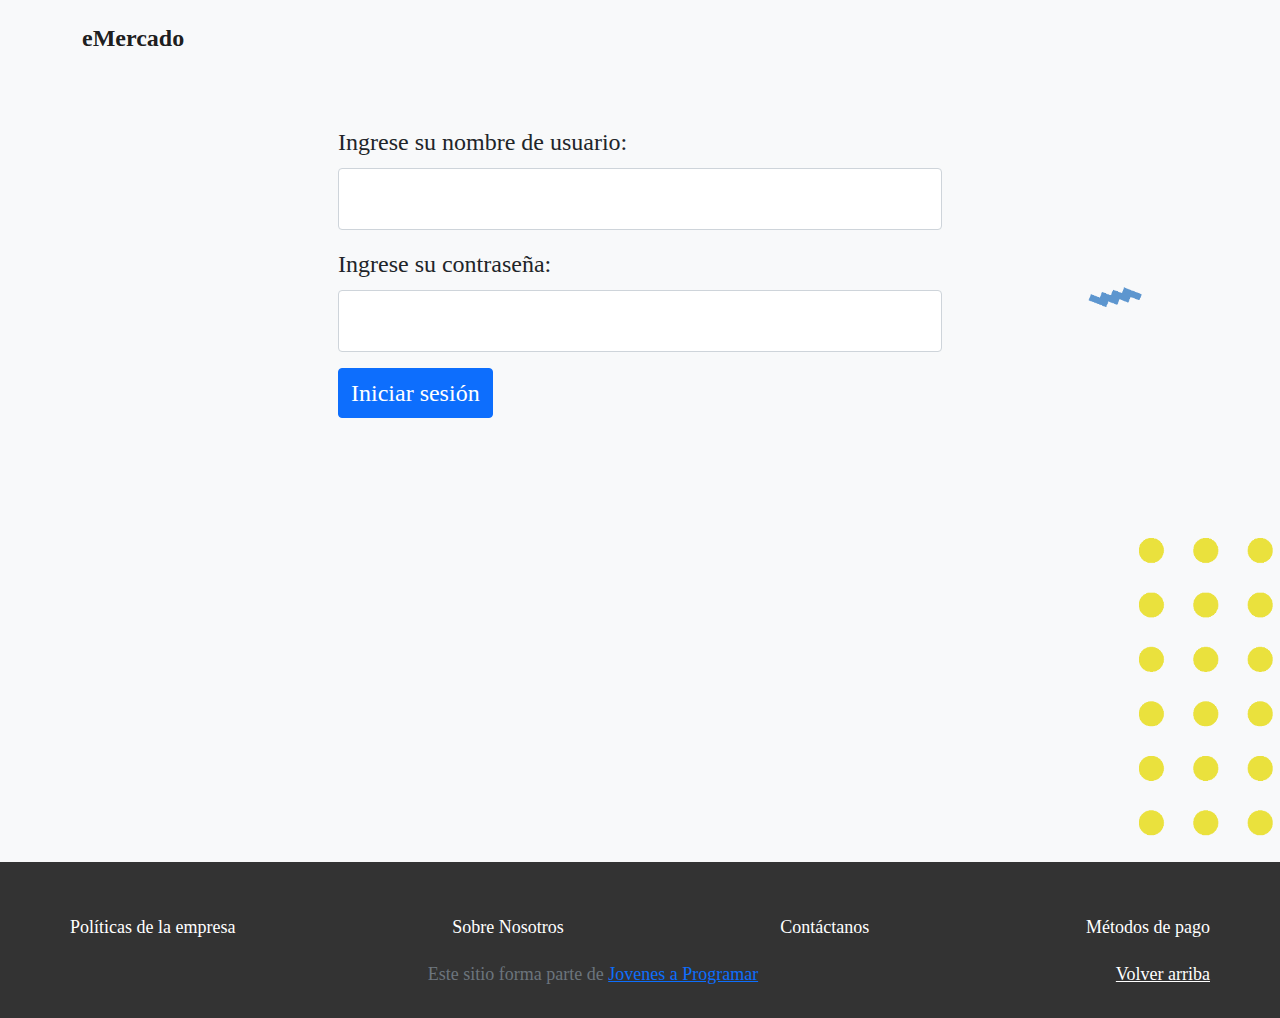
==== index.html @ faa25bc8 "entrega 5" ====
<!DOCTYPE html>
<html lang="es">

<head>
  <meta http-equiv="Content-Type" content="text/html; charset=UTF-8">
  <meta name="viewport" content="width=device-width, initial-scale=1, shrink-to-fit=no">
  <title>eMercado - Todo lo que busques está aquí</title>
  <link href="css/dark-mode.css" rel="stylesheet">
  <link href="https://fonts.googleapis.com/css?family=Raleway:300,300i,400,400i,700,700i,900,900i" rel="stylesheet">
  <link href="css/bootstrap.min.css" rel="stylesheet">
  <link href="https://cdn.jsdelivr.net/npm/bootstrap-icons/font/bootstrap-icons.css" rel="stylesheet"/>
  <link href="css/styles.css" rel="stylesheet">
  <link rel="stylesheet" href="css/footer.css">
</head>

<body>
  <nav id= "nav-1" class="navbar navbar-expand-lg navbar-dark bg-dark p-1" id="nav-principal">
    <div class="container">

      <a class="navbar-brand" href="#">eMercado</a>
      <button class="navbar-toggler" type="button" data-bs-toggle="collapse" data-bs-target="#navbarNav"
        aria-controls="navbarNav" aria-expanded="false" aria-label="Toggle navigation">
        <span class="navbar-toggler-icon"></span>
      </button>
   
      <div class="collapse navbar-collapse" id="navbarNav">
        <ul class="navbar-nav w-100 justify-content-between">
          <li class="nav-item">
            <a class="nav-link active" href="index.html">Inicio</a>
          </li>
          <li class="nav-item">
            <a class="nav-link" href="categories.html">Categorías</a>
          </li>
          <li class="nav-item">
            <a class="nav-link" href="sell.html">Vender</a>
          </li>
          <li class="modo-dia">
            <button id="boton"> <i class="bi bi-sun-fill"></i> </button>
          </li>
        </ul>
        <div id="navbarDarkDropdown">
          <ul class="navbar-nav">
            <li class="nav-item dropdown">
              <button class="btn btn-dark dropdown-toggle"  id="navbarDropdown" type="button" data-bs-toggle="dropdown" aria-expanded="false">
                <span id="username-display"></span>
              </button>
              <ul class="dropdown-menu dropdown-menu-end dropdown-menu-dark" aria-labelledby="navbarDropdown">
                <li><a class="dropdown-item" href="cart.html">Mi carrito</a></li>
                <li><a class="dropdown-item" href="my-profile.html">Mi perfil</a></li>
                <li><hr class="dropdown-divider"></li>
                <li><a class="dropdown-item" href="#" id="logoutButton">Cerrar sesión</a></li>
              </ul>
            </li>
          </ul>
        </div>

      </div>
    </div>
  </nav>
  <main>
    <div class="jumbotron text-center"></div>
    <div class="album py-5">
      <div class="container">
        <div class="row">
          <div class="col-md-4">
            <div class="card mb-4 shadow-sm custom-card cursor-active" id="autos">
              <img class="bd-placeholder-img card-img-top" src="img/cars_index.jpg"
                alt="Imgagen representativa de la categoría 'Autos'">
              <h3 class="m-3">Autos</h3>
              <div class="card-body">
                <p class="card-text">Los mejores precios en autos 0 kilómetro, de alta y media gama.</p>
              </div>
            </div>
          </div>
          <div class="col-md-4">
            <div class="card mb-4 shadow-sm custom-card cursor-active" id="juguetes">
              <img class="bd-placeholder-img card-img-top" src="img/toys_index.jpg"
                alt="Imgagen representativa de la categoría 'Juguetes'">
              <h3 class="m-3">Juguetes</h3>
              <div class="card-body">
                <p class="card-text">Encuentra aquí los mejores precios para niños/as de cualquier edad.</p>
              </div>
            </div>
          </div>
          <div class="col-md-4">
            <div class="card mb-4 shadow-sm custom-card cursor-active" id="muebles">
              <img class="bd-placeholder-img card-img-top" src="img/furniture_index.jpg"
                alt="Imgagen representativa de la categoría 'Muebles'">
              <h3 class="m-3">Muebles</h3>
              <div class="card-body">
                <p class="card-text">Muebles antiguos, nuevos y para ser armados por uno mismo.</p>
              </div>
            </div>
          </div>
        </div>
        <div class="row">
          <a class="more btn btn-light btn-lg btn-block" href="categories.html">Y mucho más!</a>
        </div>
      </div>
    </div>

    <div class="help-icon">
      <a href="#"><span>?</span></a>
    </div>
    
  </main>
  
  <footer class="text-muted">
    <div class="container">
      <br>
      <nav>
        <ul>
          <li><a href="#">Políticas de la empresa</a></li>
          <br>
          <li><a href="#">Sobre Nosotros</a></li>
          <br>
          <li><a href="#">Contáctanos</a></li>
          <br>
          <li><a href="#">Métodos de pago</a></li>
          <br>
        </ul>
      </nav>
    <br>
      <p class="float-end">
        <a href="#">Volver arriba</a>
      </p>
      <p>Este sitio forma parte de <a href="https://jovenesaprogramar.edu.uy/" target="_blank">Jovenes a Programar</a></p>
    </div>
</footer>
  <div id="spinner-wrapper">
    <div class="lds-ring">
      <div></div>
      <div></div>
      <div></div>
      <div></div>
    </div>
  </div>
  <script src="js/bootstrap.bundle.min.js"></script>
  <script src="js/index.js"></script>
  <script src="js/init.js"></script>
</body>

</html>
---- css/dark-mode.css ----
/* Estilos Generales */
:root {
    --bg-color: #272727;
    --text-color: white;
    --primary-color: #333;
    --secondary-color: #222; 
    --tertiary-color: #555;
  }

/* Estilos generales para modo noche */
body.modo-noche {
    background-color: var(--bg-color);
    color: white;
}

/* Elementos comunes */
/* Cambiar texto a blanco */
body.modo-noche,
body.modo-noche h1, 
body.modo-noche h2, 
body.modo-noche p, 
body.modo-noche .product-price, 
body.modo-noche .product-name, 
body.modo-noche #vendedor-tab, 
body.modo-noche #envio-tab, 
body.modo-noche #reseñas-tab, 
body.modo-noche #descripcion-tab, 
body.modo-noche #price, 
body.modo-noche #related-products .card-title, 
body.modo-noche #related-products .card-text,
body.modo-noche label,
body.modo-noche .sidebar ul li a,
body.modo-noche #mis-compras table,
body.modo-noche .card_title a {
    color: var(--text-color);
}

/* Botones en modo noche */
body.modo-noche button,
body.modo-noche #clear-filter,
body.modo-noche button[type="submit"],
body.modo-noche .profile-picture button {
    color: white;
    background-color: var(--secondary-color);
    border: none;
}

body.modo-noche button:hover,
body.modo-noche button[type="submit"]:hover,
body.modo-noche .profile-picture button:hover,
body.modo-noche #mis-compras table th td:hover {
    background-color: var(--primary-color);
}


/* Inputs y controles de formulario */
body.modo-noche input, 
body.modo-noche .form-control,
body.modo-noche .form-select, 
body.modo-noche #sort-options, 
body.modo-noche .input-group input {
    background-color: var(--secondary-color);
    color: white;
    border: 1px solid #111;
}


/* Elementos con fondo en modo noche */
body.modo-noche .more,
body.modo-noche .profile-content,
body.modo-noche .directions,
body.modo-noche .sidebar {
    background-color: var(--tertiary-color);
    color: var(--text-color);
}

body.modo-noche .more:hover {
    background-color: var(--primary-color);
    border: 2px solid #444;
}

/* Categorías y filtros */
body.modo-noche #rangeFilterCount,
body.modo-noche #clearRangeFilter,
body.modo-noche #rangeFilterCountMin,
body.modo-noche #rangeFilterCountMax,
body.modo-noche .btn-group>.btn-light  {
    background-color: var(--tertiary-color);
    border: 2px solid #666;
    color: var(--text-color);
}

body.modo-noche #address-list li {
    background-color: var(--secondary-color);
    color: var(--text-color);
    border: 1px solid #111;
}

body.modo-noche .list-group-item, 
body.modo-noche .profile-picture-container,
body.modo-noche .product-item,
body.modo-noche .card,
body.modo-noche .rating-star, 
body.modo-noche .album {
    background-color: var(--primary-color);
    color: var(--text-color);
}

body.modo-noche #mis-compras {
    background-color: var(--tertiary-color);
    color: var(--text-color);
}
body.modo-noche .navbar.navbar-light.bg-light {
    background-color: #333 !important; 
    border-bottom: 2px solid #666 !important; 
}

body.modo-noche .navbar.navbar-light.bg-light .nav-link {
    color: var(--text-color)!important;
}
---- css/styles.css ----
.jumbotron,
.card-body,
.container,
.site-header {
  font-family: 'Verdana', serif !important;
}

.jumbotron .display-4 {
  font-weight: bold;
}

nav a {
  text-decoration: none;
}

.bd-placeholder-img {
  font-size: 1.125rem;
  text-anchor: middle;
  -webkit-user-select: none;
  -moz-user-select: none;
  -ms-user-select: none;
  user-select: none;
}

@media (min-width: 768px) {
  .bd-placeholder-img-lg {
    font-size: 3.5rem;
  }
}

.jumbotron {
  height: 50vh;
  padding: 5em;
  margin-bottom: 0;
  background-color: #53C0FB;
  background: url('../img/cover_back.png');
  background-size: cover;
  background-position: center;
  background-repeat: no-repeat;
  color: black;
  font-weight: bold;
}

@media (min-width: 768px) {
  .jumbotron {
    padding-top: 6rem;
    padding-bottom: 6rem;
  }
}

.jumbotron p:last-child {
  margin-bottom: 0;
}

.jumbotron-heading {
  font-weight: 300;
}

.jumbotron .container {
  max-width: 40rem;
  background-color: rgba(255, 255, 255, 0.5);
  border-radius: 10px;
  text-shadow: 1px 1px 2px grey;
}

.jumbotron .lead {
  font-size: 38px;
}

.dropzone {
  border: 2px dashed #6495ED;
  border-radius: 5px;
  background: white;
}

.img-fit {
  max-height: 100%;
}

.alert {
  position: fixed;
  top: 80px;
  width: 50%;
  left: 50%;
  transform: translate(-50%, 0);
}

.lds-ring {
  display: inline-block;
  position: relative;
  width: 64px;
  height: 64px;
  top: 50%;
  left: 50%;
}

.cursor-active {
  cursor: pointer;
}

.left {
  float: left;
  padding: 4px;
  background-color: rgba(255, 255, 255, 0.5);
}

.lds-ring div {
  box-sizing: border-box;
  display: block;
  position: absolute;
  width: 51px;
  height: 51px;
  margin: 6px;
  border: 6px solid #fff;
  border-radius: 50%;
  animation: lds-ring 1.2s cubic-bezier(0.5, 0, 0.5, 1) infinite;
  border-color: #fff transparent transparent transparent;
}

.lds-ring div:nth-child(1) {
  animation-delay: -0.45s;
}

.lds-ring div:nth-child(2) {
  animation-delay: -0.3s;
}

.lds-ring div:nth-child(3) {
  animation-delay: -0.15s;
}

@keyframes lds-ring {
  0% {
    transform: rotate(0deg);
  }

  100% {
    transform: rotate(360deg);
  }
}

.signin {
  width: 100%;
  max-width: 330px;
  padding: 15px;
  margin: auto;
}

#spinner-wrapper {
  position: fixed;
  background-color: #6495ED;
  width: 100%;
  height: 100%;
  top: 0;
  left: 0;
  z-index: 1021;
  display: none;
}

main {
  min-height: calc(100vh - 210px);
}

a.custom-card,
a.custom-card:hover {
  color: inherit;
  text-decoration: inherit;
}

.checked {
  color: orange;
}

.site-header {
  background-color: #6495ED;
  padding: 10px; /* espaciado */
  color: white; /* color del texto*/
  display: flex; /*fila */
  justify-content: space-between; /* espacio entre cosas */
  align-items: center; /* alinear */
}

/* enlaces */
.site-header nav ul { 
  list-style: none; /* elimina puntos */
  margin: 0; /* elimina el margen */
  padding: 0; /* elimina el padding */
  display: flex; /*fila */
}

.site-header nav ul li {
  margin-right: 20px; /* espacio entre los enlaces */
}

.site-header nav ul li a {
  color: white;
  text-decoration: none; /* elimina el subrayado */
  font-size: 16px; /* tamaño de fuente*/
}

/*íconos*/
.nav-icons {
  display: flex; /*fila */
  align-items: center; /* alinear */
}

/* íconos específicos */
.nav-icons .icon {
  width: 20px; /* ancho*/
  height: 20px; /* altura */
  background-color: white;
  border-radius: 50%; 
  margin-left: 10px; 
}

.help-icon {
  position: fixed;
  bottom: 20px;
  right: 20px;
  background-color: #1434A4;
  color: white;
  width: 50px;
  height: 50px;
  border-radius: 50%;
  display: flex;
  align-items: center;
  justify-content: center;
  font-size: 24px;
  text-decoration: none;
  box-shadow: 0 4px 8px rgba(71, 2, 246, 0.2);
  transition: background-color 0.3s ease;
}

.help-icon:hover {
background-color: #4169E1;
}


/* Estilos del navbar */

#nav-1 {
  background-color: #343a40; 
}

.navbar-nav {
  margin-left: auto; 
}

.navbar-toggler {
  border-color: transparent;
}

.navbar-toggler-icon {
  background-image: url('data:image/svg+xml,...'); 
}

#logoutButton {
  margin-left: 10px;
}

#boton {
  border: none;
  margin-top: 8px;
  } 
  
  #infoP {
  width: 400px;
  height: 800px;
  padding: 20px;
  border-radius: 10px;
  }

  .more {
    border: none;
  }

/* Estilos de la barra de navegación en pantallas pequeñas */
@media (max-width: 992px) {
  .navbar-nav {
    text-align: center;
  }

  .navbar-nav .nav-item {
    margin-top: 10px;
  }
}

@media (max-width: 768px) {
  .jumbotron {
    padding: 3em;
    height: auto; 
  }

  .jumbotron .lead {
    font-size: 24px; 
  }

  .alert {
    width: 90%; 
  }

  .help-icon {
    width: 40px;
    height: 40px;
    font-size: 20px;
  }
}

@media (max-width: 480px) {
  .jumbotron .lead {
    font-size: 20px; 
  }
}
---- css/footer.css ----
/* footer */
* {
  box-sizing: boreder-box;
}

footer .container {
  margin: 0;
  padding: 0;
}
footer {
    background-color: #94b4f4;
    /* padding: 10px;  */
    margin: 0;
    display: flex; 
    flex-direction: column; 
    align-items: center;
    width: 100vw !important; 
  } 
  
  footer nav ul {
    list-style: none; 
    margin: 0; 
    padding: 0; 
    display: flex; 
    flex-wrap: wrap;
    justify-content: space-between;
    /* flex-direction: column;  */
    width: 100%
  }
  
  footer nav ul li {
    margin: 5px 0; 
  }
  
  footer nav ul li a {
    color: white; 
    text-decoration: none;
    font-size: 18px;
  }
  
/* Medias para pantallas medianas*/
  @media  (min-width: 529px) and (max-width: 768px) {
    footer nav ul {
      /* flex-direction: column;  */
      align-items: center; 
      justify-content: space-between;
      flex-wrap: wrap;
    }
  
    footer {
      background-color: #94b4f4;
      padding: 15px;
    }
    
    footer nav ul li {
      margin-bottom: 15px; 
    }
  
    footer nav ul li a {
      font-size: 16px;
    }

  }
  
  /* Footer para dispositivos móviles */
  @media (max-width: 528px) {
    footer {
      padding: 20px; 
      font-size: 0.5rem; 
    }
    
    footer ul{
      display: flex;
      flex-wrap: wrap;
      align-items: left;
      font-size: 10px;
      padding: 0;
      margin: 0;
      font-weight: 600;
      flex-wrap: wrap;
    }

    footer nav ul li {
        box-sizing: border-box;
        margin: 5px 0;
        width: calc(50% - 10px);
        margin-bottom: 20px; 
      font-size: 0.5rem; 
    }
  
    footer nav ul li a {
      font-size: 0.5rem; 
    }

    footer .float-end {
        float: none;
        margin: 15px 0;
    }
  }
  
  /* Estilos para el footer */
footer {
  background-color: #333;
  color: #fff;
  padding: 20px 0;
  text-align: center;
}

footer nav ul {
  list-style-type: none;
  padding: 0;
  margin: 0;
}

footer nav ul li {
  margin-bottom: 10px;
}

footer nav ul li a {
  color: #fff;
  text-decoration: none;
}

footer nav ul li a:hover {
  text-decoration: underline;
}

footer p {
  margin: 10px 0;
}

footer .float-end {
  float: right;
}

footer .float-end a {
  color: #fff;
}

footer .float-end a:hover {
  text-decoration: underline;
}
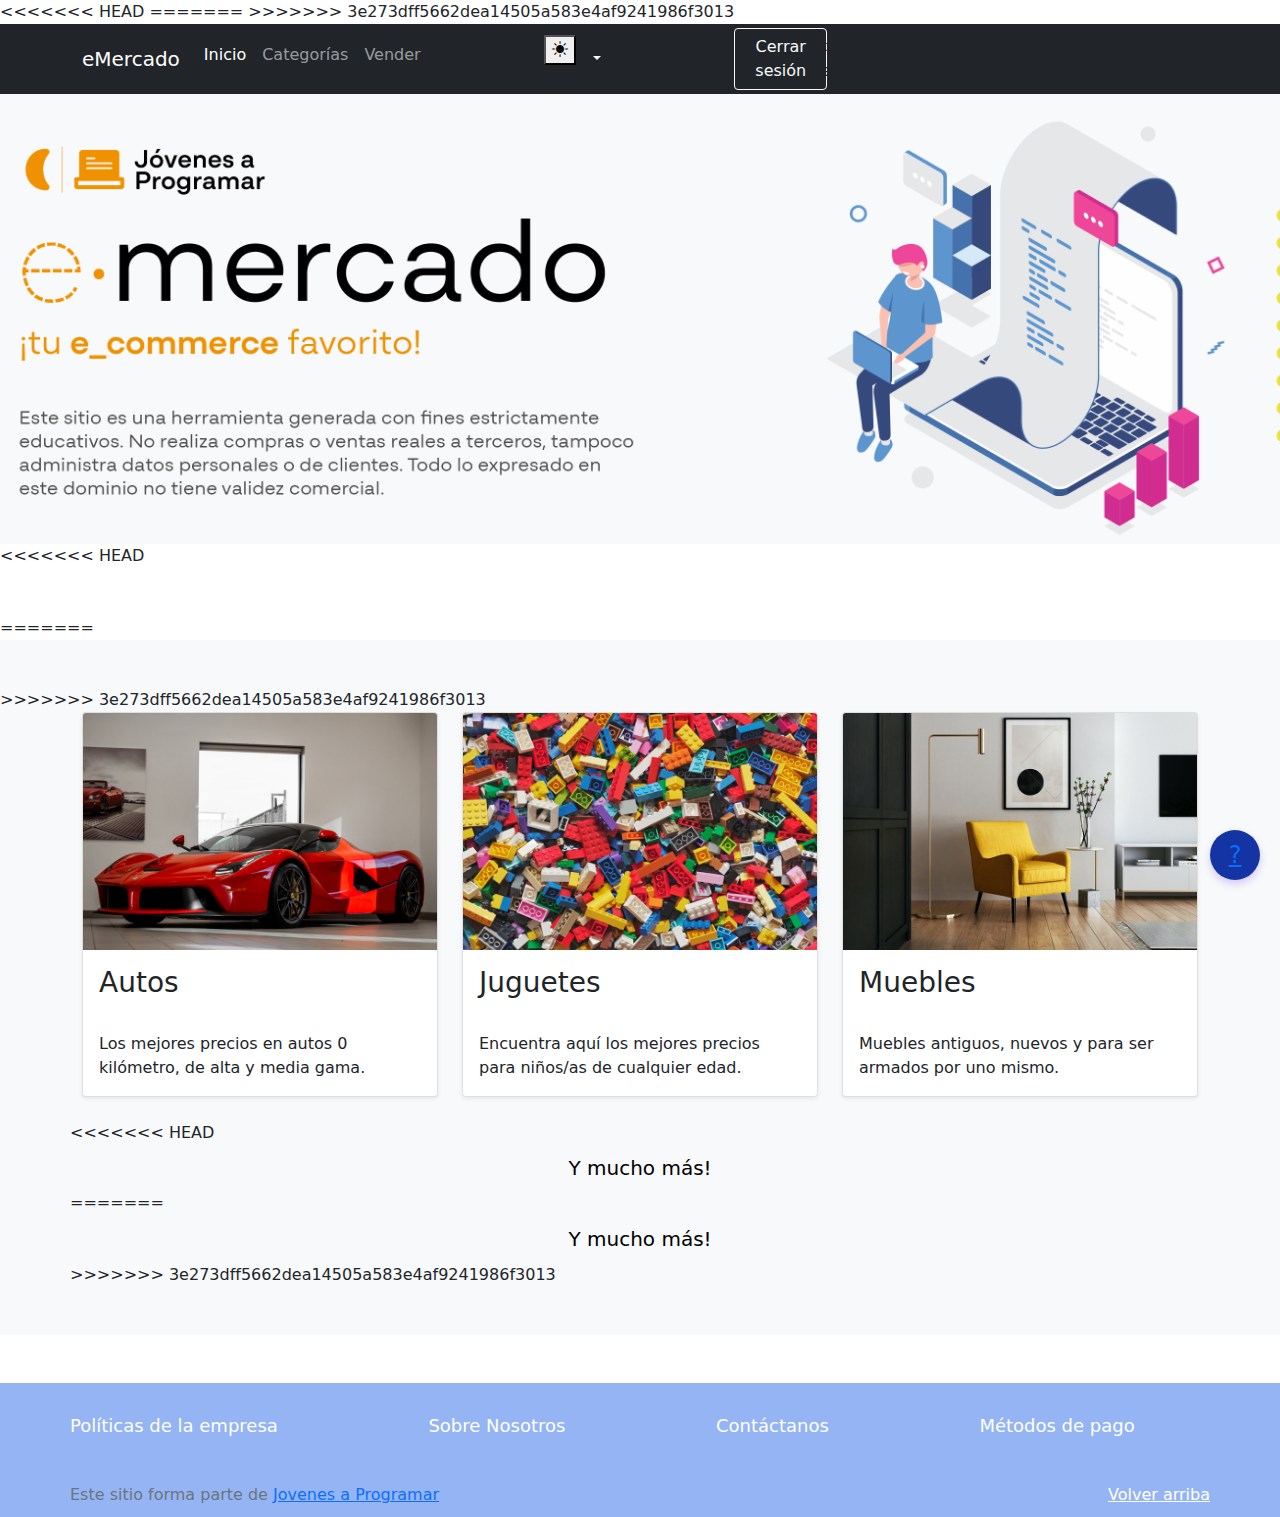
==== commit d12d433f: "entrega 5" ====
--- a/index.html
+++ b/index.html
@@ -5,10 +5,16 @@
   <meta http-equiv="Content-Type" content="text/html; charset=UTF-8">
   <meta name="viewport" content="width=device-width, initial-scale=1, shrink-to-fit=no">
   <title>eMercado - Todo lo que busques está aquí</title>
+<<<<<<< HEAD
   <link href="css/dark-mode.css" rel="stylesheet">
   <link href="https://fonts.googleapis.com/css?family=Raleway:300,300i,400,400i,700,700i,900,900i" rel="stylesheet">
   <link href="css/bootstrap.min.css" rel="stylesheet">
   <link href="https://cdn.jsdelivr.net/npm/bootstrap-icons/font/bootstrap-icons.css" rel="stylesheet"/>
+=======
+
+  <link href="https://fonts.googleapis.com/css?family=Raleway:300,300i,400,400i,700,700i,900,900i" rel="stylesheet">
+  <link href="css/bootstrap.min.css" rel="stylesheet">
+>>>>>>> 3e273dff5662dea14505a583e4af9241986f3013
   <link href="css/styles.css" rel="stylesheet">
   <link rel="stylesheet" href="css/footer.css">
 </head>
@@ -34,6 +40,7 @@
           <li class="nav-item">
             <a class="nav-link" href="sell.html">Vender</a>
           </li>
+<<<<<<< HEAD
           <li class="modo-dia">
             <button id="boton"> <i class="bi bi-sun-fill"></i> </button>
           </li>
@@ -54,12 +61,23 @@
           </ul>
         </div>
 
+=======
+          <li class="nav-item">
+            <span id="username-display" class="navbar-text me-3"></span>
+            <button id="logoutButton" class="btn btn-outline-light">Cerrar sesión</button>
+          </li>
+        </ul>
+>>>>>>> 3e273dff5662dea14505a583e4af9241986f3013
       </div>
     </div>
   </nav>
   <main>
     <div class="jumbotron text-center"></div>
+<<<<<<< HEAD
     <div class="album py-5">
+=======
+    <div class="album py-5 bg-light">
+>>>>>>> 3e273dff5662dea14505a583e4af9241986f3013
       <div class="container">
         <div class="row">
           <div class="col-md-4">
@@ -94,7 +112,11 @@
           </div>
         </div>
         <div class="row">
+<<<<<<< HEAD
           <a class="more btn btn-light btn-lg btn-block" href="categories.html">Y mucho más!</a>
+=======
+          <a class="btn btn-light btn-lg btn-block" href="categories.html">Y mucho más!</a>
+>>>>>>> 3e273dff5662dea14505a583e4af9241986f3013
         </div>
       </div>
     </div>
--- a/css/styles.css
+++ b/css/styles.css
@@ -1,4 +1,7 @@
-
+<<<<<<< HEAD
+
+=======
+>>>>>>> 3e273dff5662dea14505a583e4af9241986f3013
 .jumbotron,
 .card-body,
 .container,
@@ -243,6 +246,10 @@
   background-color: #343a40; 
 }
 
+<<<<<<< HEAD
+=======
+
+>>>>>>> 3e273dff5662dea14505a583e4af9241986f3013
 .navbar-nav {
   margin-left: auto; 
 }
@@ -259,6 +266,7 @@
   margin-left: 10px;
 }
 
+<<<<<<< HEAD
 #boton {
   border: none;
   margin-top: 8px;
@@ -275,6 +283,8 @@
     border: none;
   }
 
+=======
+>>>>>>> 3e273dff5662dea14505a583e4af9241986f3013
 /* Estilos de la barra de navegación en pantallas pequeñas */
 @media (max-width: 992px) {
   .navbar-nav {
--- a/css/footer.css
+++ b/css/footer.css
@@ -97,6 +97,7 @@
         margin: 15px 0;
     }
   }
+<<<<<<< HEAD
   
   /* Estilos para el footer */
 footer {
@@ -141,3 +142,6 @@
   text-decoration: underline;
 }
 
+=======
+  
+>>>>>>> 3e273dff5662dea14505a583e4af9241986f3013
